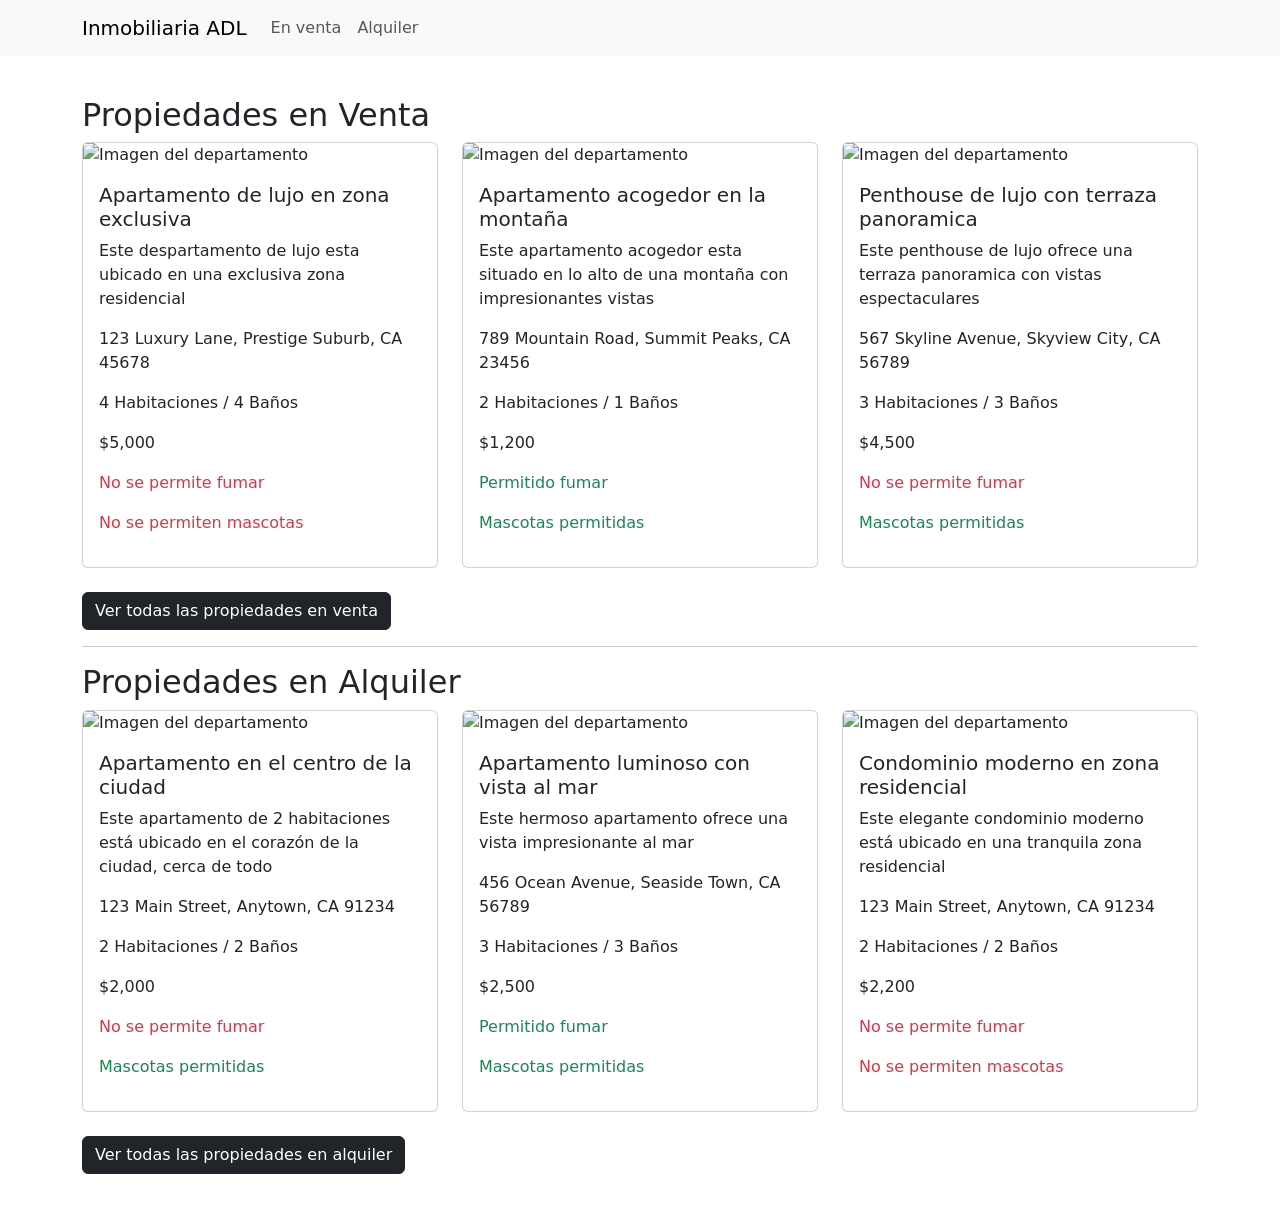
==== Index.html @ 216e19d8 "Index terminado" ====
<!DOCTYPE html>
<html lang="es">
<head>
    <meta charset="UTF-8">
    <meta name="viewport" content="width=device-width, initial-scale=1.0">
    <title>Desafio 4</title>
    <link rel="stylesheet" href="https://cdn.jsdelivr.net/npm/bootstrap@5.3.1/dist/css/bootstrap.min.css" integrity="sha384-4bw+/aepP/YC94hEpVNVgiZdgIC5+VKNBQNGCHeKRQN+PtmoHDEXuppvnDJzQIu9" crossorigin="anonymous">
</head>
<body>
  <nav class="navbar navbar-expand-lg bg-body-tertiary fixed-top">
      <div class="container">
        <a class="navbar-brand" href="">Inmobiliaria ADL</a>
        <button
          class="navbar-toggler"
          type="button"
          data-bs-toggle="collapse"
          data-bs-target="#navbarTogglerDemo02"
          aria-controls="navbarTogglerDemo02"
          aria-expanded="false"
          aria-label="Toggle navigation"
        >
          <span class="navbar-toggler-icon"></span>
        </button>
        <div class="collapse navbar-collapse" id="navbarTogglerDemo02">
          <ul class="navbar-nav me-auto mb-2 mb-lg-0">
            <li class="nav-item">
              <a class="nav-link" href="???">En venta</a>
            </li>
            <li class="nav-item">
              <a class="nav-link" href="???">Alquiler</a>
            </li>
          </ul>
        </div>
      </div>
    </nav>
    
    <main class="container-fluid main-section main-section-home">
        <h1 class="text-white">Encuentra tu nueva propiedad</h1>
    </main>

    <div class="container mt-5">
        <section id="venta">
            <h2>Propiedades en Venta</h2>
            <div class="row">
<!--1ra Carta-->
                <div class="col-md-4 mb-4">
                    <div class="card">
                        <img src="https://fotos.perfil.com/2018/09/21/trim/950/534/nueva-york-09212018-366965.jpg" class="card-img-top" alt="Imagen del departamento">
                        <div class="card-body">
                            <h5 class="card-title">Apartamento de lujo en zona exclusiva</h5>
                            <p class="card-text">Este despartamento de lujo esta ubicado en una exclusiva zona residencial</p>
                            <p>
                                <i class="fas fa-map-marker-alt"></i> 123 Luxury Lane, Prestige Suburb, CA 45678
                            </p>
                            <p>
                                <i class="fas fa-bed"></i> 4 Habitaciones /
                                <i class="fas fa-bath"></i> 4 Baños
                            </p>
                            <p>$5,000</p>
                            <p class="text-danger">
                                <i class="fas fa-smoking-ban"></i> No se permite fumar
                            </p>
                            <p class="text-danger">
                                <i class="fa-solid fa-ban"></i> No se permiten mascotas
                            </p>
                        </div>
                    </div>
                </div>
<!--2da Carta-->
                <div class="col-md-4 mb-4">
                    <div class="card">
                        <img src="https://cdn.bioguia.com/embed/3d0fb0142790e6b90664042cbafcb1581427139/furgoneta.jpg" class="card-img-top" alt="Imagen del departamento">
                        <div class="card-body">
                            <h5 class="card-title">Apartamento acogedor en la montaña</h5>
                            <p class="card-text">Este apartamento acogedor esta situado en lo alto de una montaña con impresionantes vistas</p>
                            <p>
                                <i class="fas fa-map-marker-alt"></i> 789 Mountain Road, Summit Peaks, CA 23456
                            </p>
                            <p>
                                <i class="fas fa-bed"></i> 2 Habitaciones /
                                <i class="fas fa-bath"></i> 1 Baños
                            </p>
                            <p>$1,200</p>
                            <p class="text-success">
                                <i class="fas fa-smoking"></i> Permitido fumar
                            </p>
                            <p class="text-success">
                                <i class="fas fa-paw"></i> Mascotas permitidas
                            </p>
                        </div>
                    </div>
                </div>
<!--3ra Carta-->
                <div class="col-md-4 mb-4">
                    <div class="card">
                        <img src="https://resizer.glanacion.com/resizer/fhK-tSVag_8UGJjPMgWrspslPoU=/768x0/filters:quality(80)/cloudfront-us-east-1.images.arcpublishing.com/lanacionar/CUXVMXQE4JD5XIXX4X3PDZAVMY.jpg" class="card-img-top" alt="Imagen del departamento">
                        <div class="card-body">
                            <h5 class="card-title">Penthouse de lujo con terraza panoramica</h5>
                            <p class="card-text">Este penthouse de lujo ofrece una terraza panoramica con vistas espectaculares</p>
                            <p>
                                <i class="fas fa-map-marker-alt"></i> 567 Skyline Avenue, Skyview City, CA 56789
                            </p>
                            <p>
                                <i class="fas fa-bed"></i> 3 Habitaciones /
                                <i class="fas fa-bath"></i> 3 Baños
                            </p>
                            <p>$4,500</p>
                            <p class="text-danger">
                                <i class="fas fa-smoking-ban"></i> No se permite fumar
                            </p>
                            <p class="text-success">
                                <i class="fas fa-paw"></i> Mascotas permitidas
                            </p>
                        </div>
                    </div>
                </div>
<!--fin-->
            </div>
            <a href="???" class="btn btn-dark">Ver todas las propiedades en venta</a>
        </section>
<!--Parte 2--><hr>
        <section id="alquiler" class="mb-5">
            <h2>Propiedades en Alquiler</h2>
            <div class="row">
<!--1ra Carta-->
                <div class="col-md-4 mb-4">
                    <div class="card">
                        <img src="https://images.unsplash.com/photo-1522708323590-d24dbb6b0267?ixlib=rb-4.0.3&ixid=M3wxMjA3fDB8MHxzZWFyY2h8NHx8YXBhcnRtZW50fGVufDB8MHwwfHx8MA%3D%3D&auto=format&fit=crop&w=700&q=60" class="card-img-top" alt="Imagen del departamento">
                        <div class="card-body">
                            <h5 class="card-title">Apartamento en el centro de la ciudad</h5>
                            <p class="card-text">Este apartamento de 2 habitaciones está ubicado en el corazón de la ciudad, cerca de todo</p>
                            <p>
                                <i class="fas fa-map-marker-alt"></i> 123 Main Street, Anytown, CA 91234
                            </p>
                            <p>
                                <i class="fas fa-bed"></i> 2 Habitaciones /
                                <i class="fas fa-bath"></i> 2 Baños
                            </p>
                            <p>$2,000</p>
                            <p class="text-danger">
                                <i class="fas fa-smoking-ban"></i> No se permite fumar
                            </p>
                            <p class="text-success">
                                <i class="fas fa-paw"></i> Mascotas permitidas
                            </p>
                        </div>
                    </div>
                </div>
<!--2da Carta-->
                <div class="col-md-4 mb-4">
                    <div class="card">
                        <img src="https://images.unsplash.com/photo-1669071192880-0a94316e6e09?ixlib=rb-4.0.3&ixid=M3wxMjA3fDB8MHxwaG90by1wYWdlfHx8fGVufDB8fHx8fA%3D%3D&auto=format&fit=crop&w=1470&q=80" class="card-img-top" alt="Imagen del departamento">
                        <div class="card-body">
                            <h5 class="card-title">Apartamento luminoso con vista al mar</h5>
                            <p class="card-text">Este hermoso apartamento ofrece una vista impresionante al mar</p>
                            <p>
                                <i class="fas fa-map-marker-alt"></i> 456 Ocean Avenue, Seaside Town, CA 56789
                            </p>
                            <p>
                                <i class="fas fa-bed"></i> 3 Habitaciones /
                                <i class="fas fa-bath"></i> 3 Baños
                            </p>
                            <p>$2,500</p>
                            <p class="text-success">
                                <i class="fas fa-smoking"></i> Permitido fumar
                            </p>
                            <p class="text-success">
                                <i class="fas fa-paw"></i> Mascotas permitidas
                            </p>
                        </div>
                    </div>
                </div>
<!--3ra Carta-->
                <div class="col-md-4 mb-4">
                    <div class="card">
                        <img src="https://images.unsplash.com/photo-1567496898669-ee935f5f647a?ixlib=rb-4.0.3&ixid=M3wxMjA3fDB8MHxzZWFyY2h8MTF8fGNvbmRvfGVufDB8MHwwfHx8MA%3D%3D&auto=format&fit=crop&w=1000&q=60" class="card-img-top" alt="Imagen del departamento">
                        <div class="card-body">
                            <h5 class="card-title">Condominio moderno en zona residencial</h5>
                            <p class="card-text">Este elegante condominio moderno está ubicado en una tranquila zona residencial</p>
                            <p>
                                <i class="fas fa-map-marker-alt"></i> 123 Main Street, Anytown, CA 91234
                            </p>
                            <p>
                                <i class="fas fa-bed"></i> 2 Habitaciones /
                                <i class="fas fa-bath"></i> 2 Baños
                            </p>
                            <p>$2,200</p>
                            <p class="text-danger">
                                <i class="fas fa-smoking-ban"></i> No se permite fumar
                            </p>
                            <p class="text-danger">
                                <i class="fas fa-ban"></i> No se permiten mascotas
                            </p>
                        </div>
                    </div>
                </div>
<!--Fin-->
            </div>
            <a href="???" class="btn btn-dark">Ver todas las propiedades en alquiler</a>
        </section>
<!--Fin Parte 2-->
    </div>
    <script src="https://kit.fontawesome.com/f5bdbb41e0.js" crossorigin="anonymous"></script>
</body>
</html>
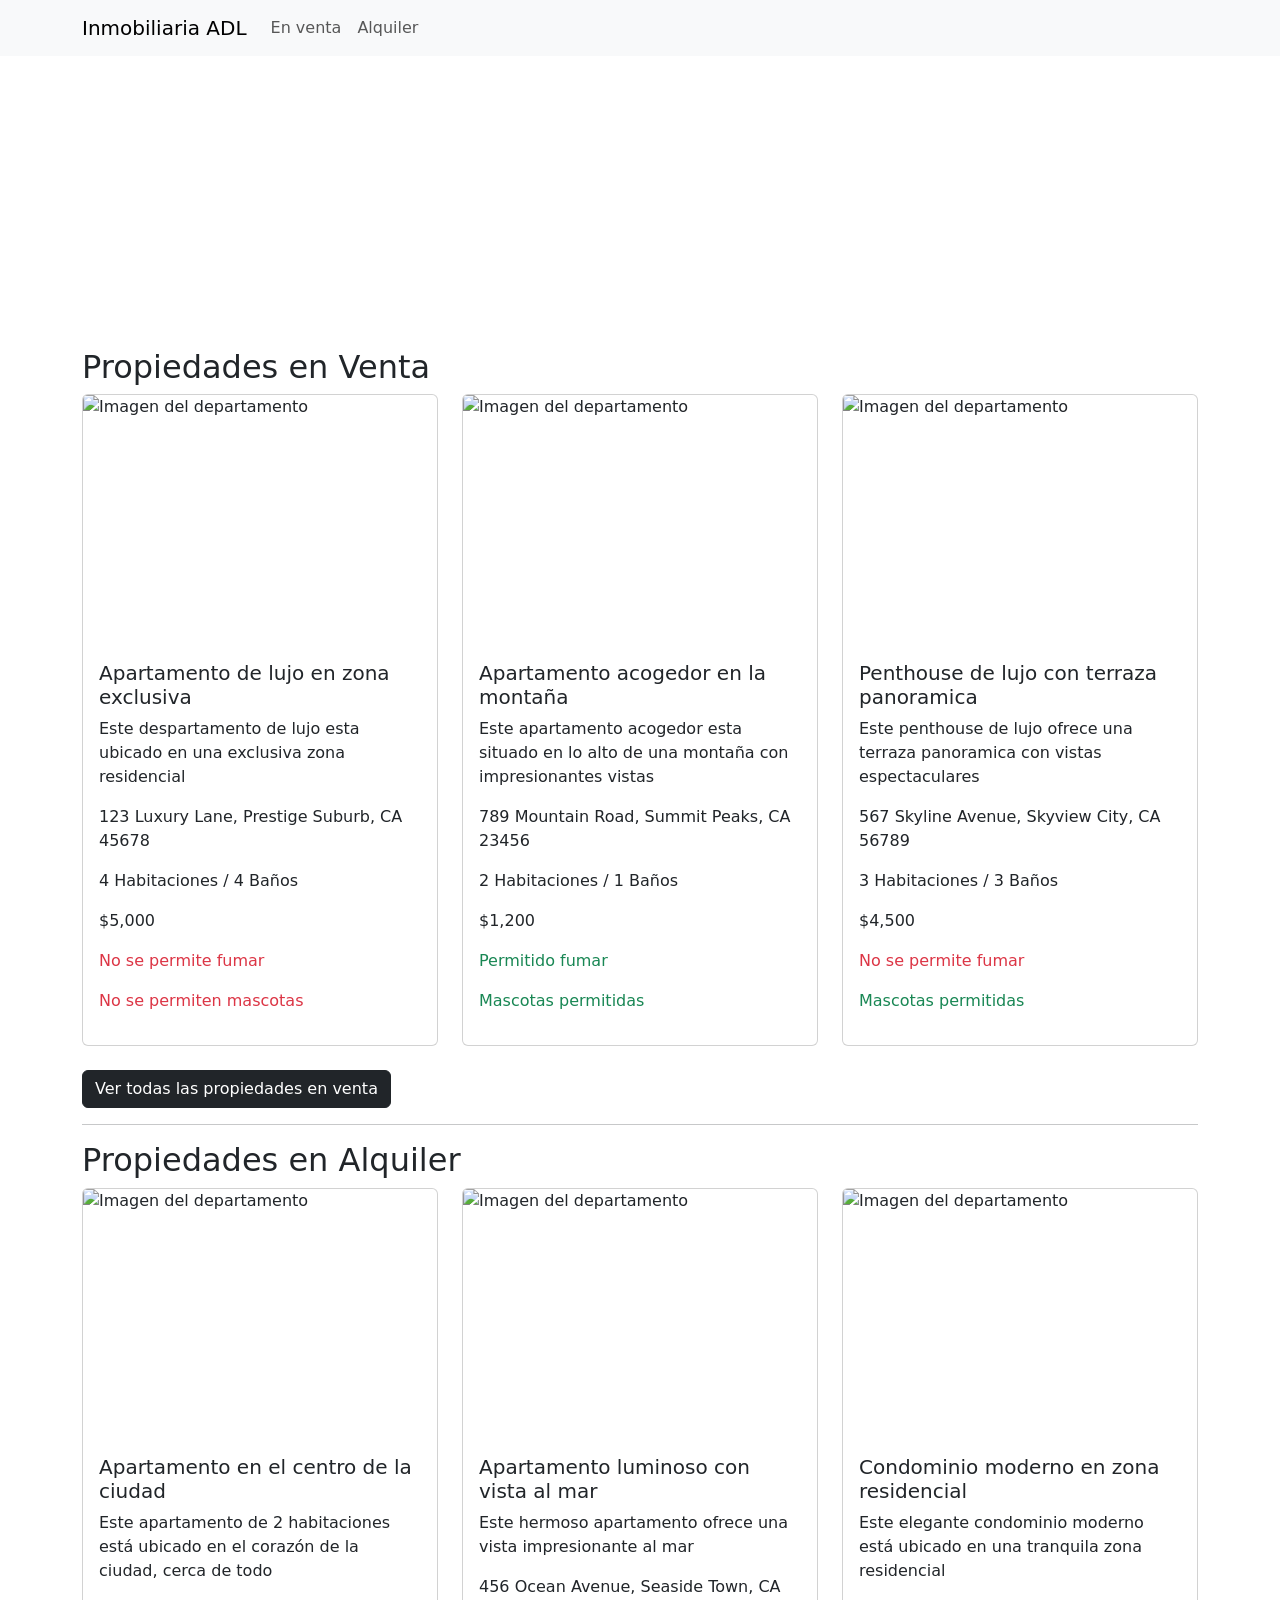
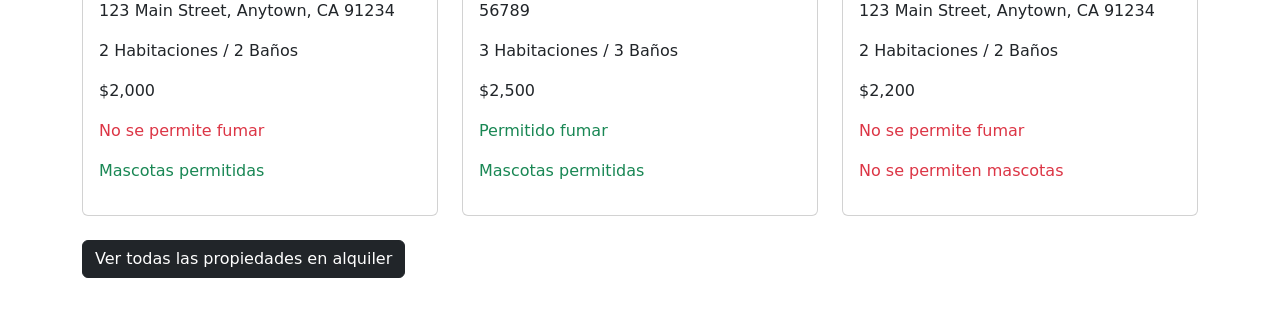
==== commit 29bd3ee1: "falta" ====
--- a/Index.html
+++ b/Index.html
@@ -3,35 +3,34 @@
 <head>
     <meta charset="UTF-8">
     <meta name="viewport" content="width=device-width, initial-scale=1.0">
+    <link rel="stylesheet" href="assets/css/Estilos.css">
     <title>Desafio 4</title>
     <link rel="stylesheet" href="https://cdn.jsdelivr.net/npm/bootstrap@5.3.1/dist/css/bootstrap.min.css" integrity="sha384-4bw+/aepP/YC94hEpVNVgiZdgIC5+VKNBQNGCHeKRQN+PtmoHDEXuppvnDJzQIu9" crossorigin="anonymous">
 </head>
 <body>
-  <nav class="navbar navbar-expand-lg bg-body-tertiary fixed-top">
-      <div class="container">
-        <a class="navbar-brand" href="">Inmobiliaria ADL</a>
-        <button
-          class="navbar-toggler"
-          type="button"
-          data-bs-toggle="collapse"
-          data-bs-target="#navbarTogglerDemo02"
-          aria-controls="navbarTogglerDemo02"
-          aria-expanded="false"
-          aria-label="Toggle navigation"
-        >
-          <span class="navbar-toggler-icon"></span>
-        </button>
-        <div class="collapse navbar-collapse" id="navbarTogglerDemo02">
-          <ul class="navbar-nav me-auto mb-2 mb-lg-0">
-            <li class="nav-item">
-              <a class="nav-link" href="???">En venta</a>
-            </li>
-            <li class="nav-item">
-              <a class="nav-link" href="???">Alquiler</a>
-            </li>
-          </ul>
+    <nav class="navbar navbar-expand-lg bg-body-tertiary fixed-top">
+        <div class="container">
+            <a class="navbar-brand" href="./Index.html">Inmobiliaria ADL</a>
+            <button class="navbar-toggler"
+            type="button"
+            data-bs-toggle="collapse"
+            data-bs-target="#navbarTogglerDemo02"
+            aria-controls="navbarTogglerDemo02"
+            aria-expanded="false"
+            aria-label="Toggle navigation">
+                <span class="navbar-toggler-icon"></span>
+            </button>
+            <div class="collapse navbar-collapse" id="navbarTogglerDemo02">
+                <ul class="navbar-nav me-auto mb-2 mb-lg-0">
+                    <li class="nav-item">
+                        <a class="nav-link" href="./propiedades_venta.html">En venta</a>
+                    </li>
+                    <li class="nav-item">
+                        <a class="nav-link" href="./propiedades_alquiler.html">Alquiler</a>
+                    </li>
+                </ul>
+            </div>
         </div>
-      </div>
     </nav>
     
     <main class="container-fluid main-section main-section-home">
@@ -116,7 +115,7 @@
                 </div>
 <!--fin-->
             </div>
-            <a href="???" class="btn btn-dark">Ver todas las propiedades en venta</a>
+            <a href="./propiedades_venta.html" class="btn btn-dark">Ver todas las propiedades en venta</a>
         </section>
 <!--Parte 2--><hr>
         <section id="alquiler" class="mb-5">
@@ -196,10 +195,11 @@
                 </div>
 <!--Fin-->
             </div>
-            <a href="???" class="btn btn-dark">Ver todas las propiedades en alquiler</a>
+            <a href="./propiedades_alquiler.html" class="btn btn-dark">Ver todas las propiedades en alquiler</a>
         </section>
 <!--Fin Parte 2-->
     </div>
     <script src="https://kit.fontawesome.com/f5bdbb41e0.js" crossorigin="anonymous"></script>
+    <script src="https://cdn.jsdelivr.net/npm/bootstrap@5.3.1/dist/js/bootstrap.bundle.min.js" integrity="sha384-HwwvtgBNo3bZJJLYd8oVXjrBZt8cqVSpeBNS5n7C8IVInixGAoxmnlMuBnhbgrkm" crossorigin="anonymous"></script>
 </body>
 </html>
--- a/assets/css/Estilos.css
+++ b/assets/css/Estilos.css
@@ -0,0 +1,30 @@
+.main-section {
+    background-size: cover; /* La imagen cubrirá todo el ancho y largo */
+    background-position: center;
+    height: 300px;
+    display: flex;
+    align-items: center;
+    justify-content: center;
+    color: #fff;
+    text-align: center;
+}
+
+.main-section-home {
+    background-image: url('../img/img-main.jpeg');
+}
+
+.main-section-ventas {
+    background-image: url('https://images.unsplash.com/photo-1448630360428-65456885c650?q=80&w=1167&auto=format&fit=crop&ixlib=rb-4.1.0&ixid=M3wxMjA3fDB8MHxwaG90by1wYWdlfHx8fGVufDB8fHx8fA%3D%3D');
+}
+
+.main-section-alquiler {
+    background-image: url('https://images.unsplash.com/photo-1591076787947-aaa4dec435d8?q=80&w=1171&auto=format&fit=crop&ixlib=rb-4.1.0&ixid=M3wxMjA3fDB8MHxwaG90by1wYWdlfHx8fGVufDB8fHx8fA%3D%3D');
+}
+
+.card {
+    height: 100px;
+}
+
+.card img{
+    height: 250px;
+}
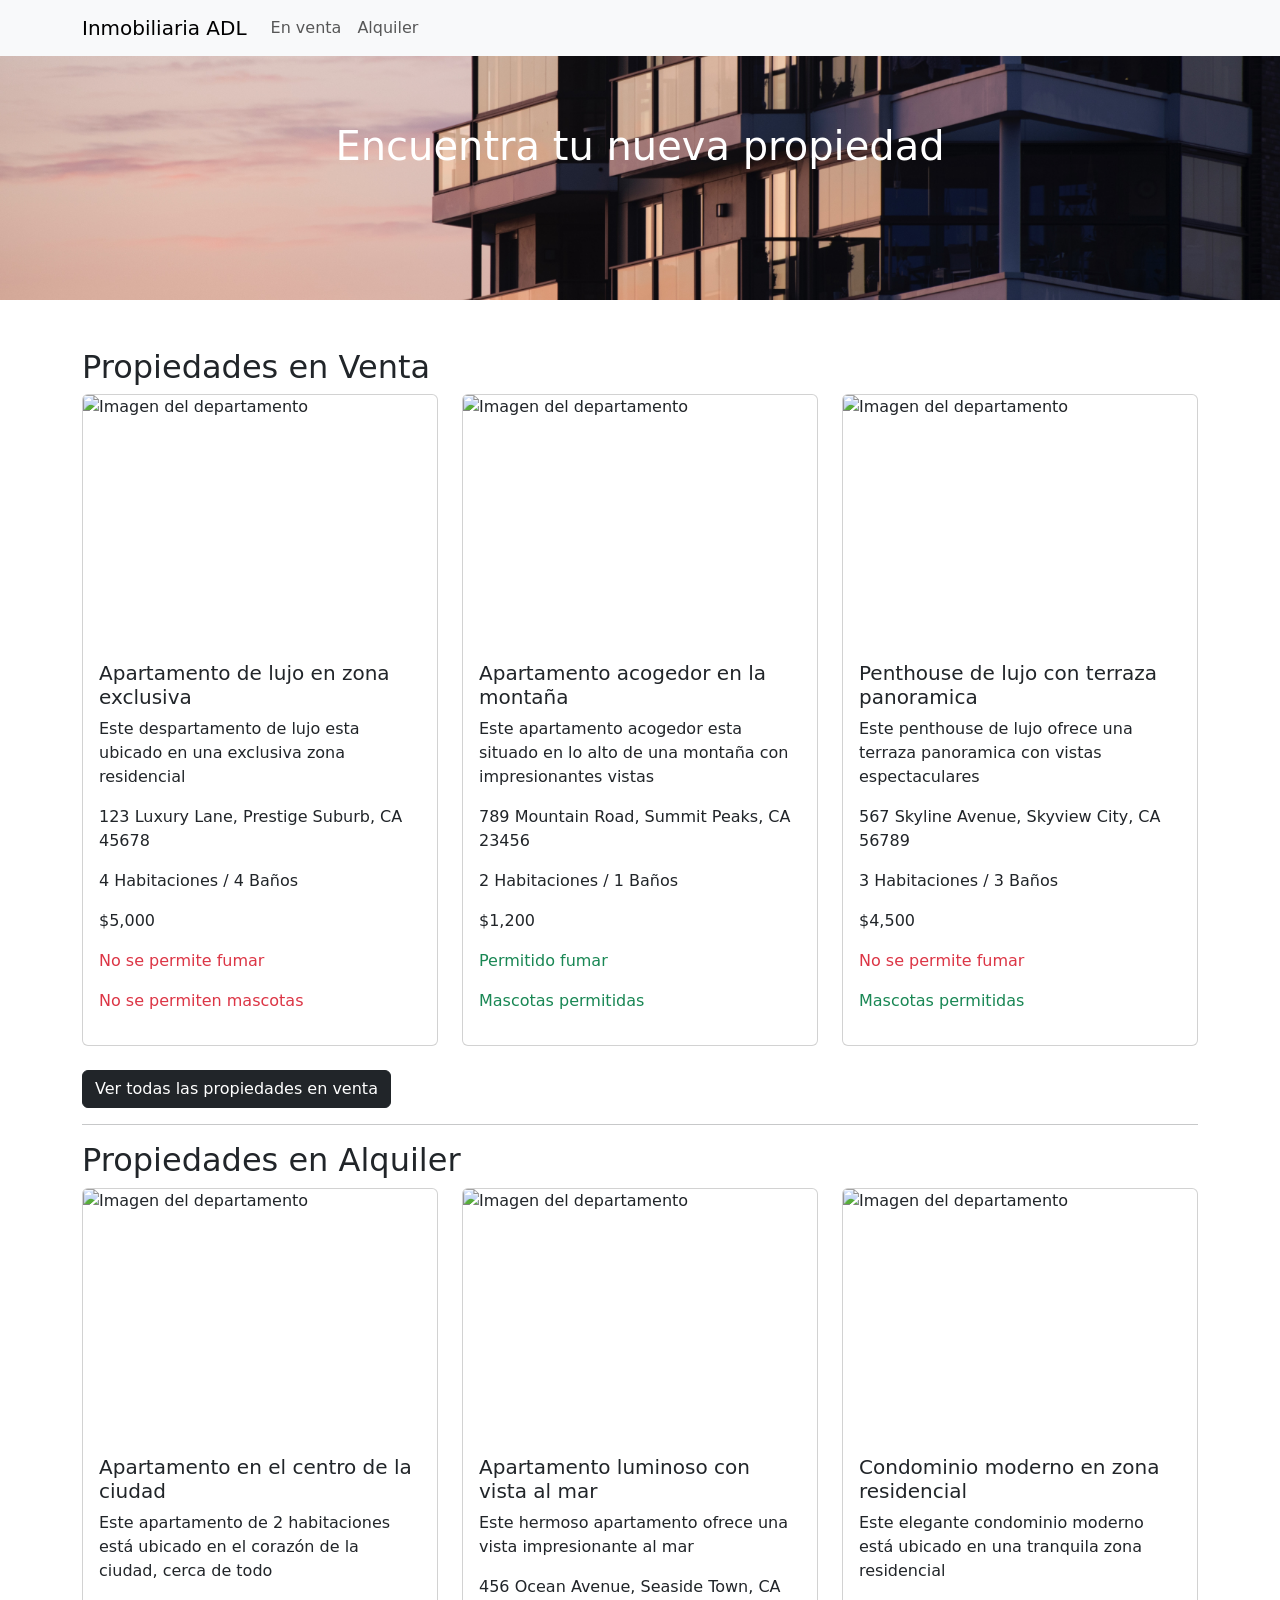
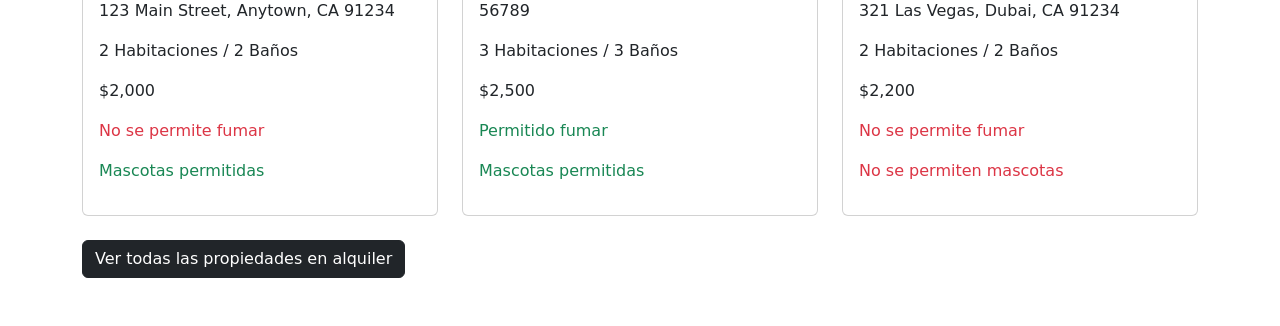
==== commit 4ed76228: "casi..." ====
--- a/Index.html
+++ b/Index.html
@@ -177,7 +177,7 @@
                             <h5 class="card-title">Condominio moderno en zona residencial</h5>
                             <p class="card-text">Este elegante condominio moderno está ubicado en una tranquila zona residencial</p>
                             <p>
-                                <i class="fas fa-map-marker-alt"></i> 123 Main Street, Anytown, CA 91234
+                                <i class="fas fa-map-marker-alt"></i> 321 Las Vegas, Dubai, CA 91234
                             </p>
                             <p>
                                 <i class="fas fa-bed"></i> 2 Habitaciones /
--- a/assets/css/Estilos.css
+++ b/assets/css/Estilos.css
@@ -10,7 +10,7 @@
 }
 
 .main-section-home {
-    background-image: url('../img/img-main.jpeg');
+    background-image: url('../img/Titulo.jpeg');
 }
 
 .main-section-ventas {
